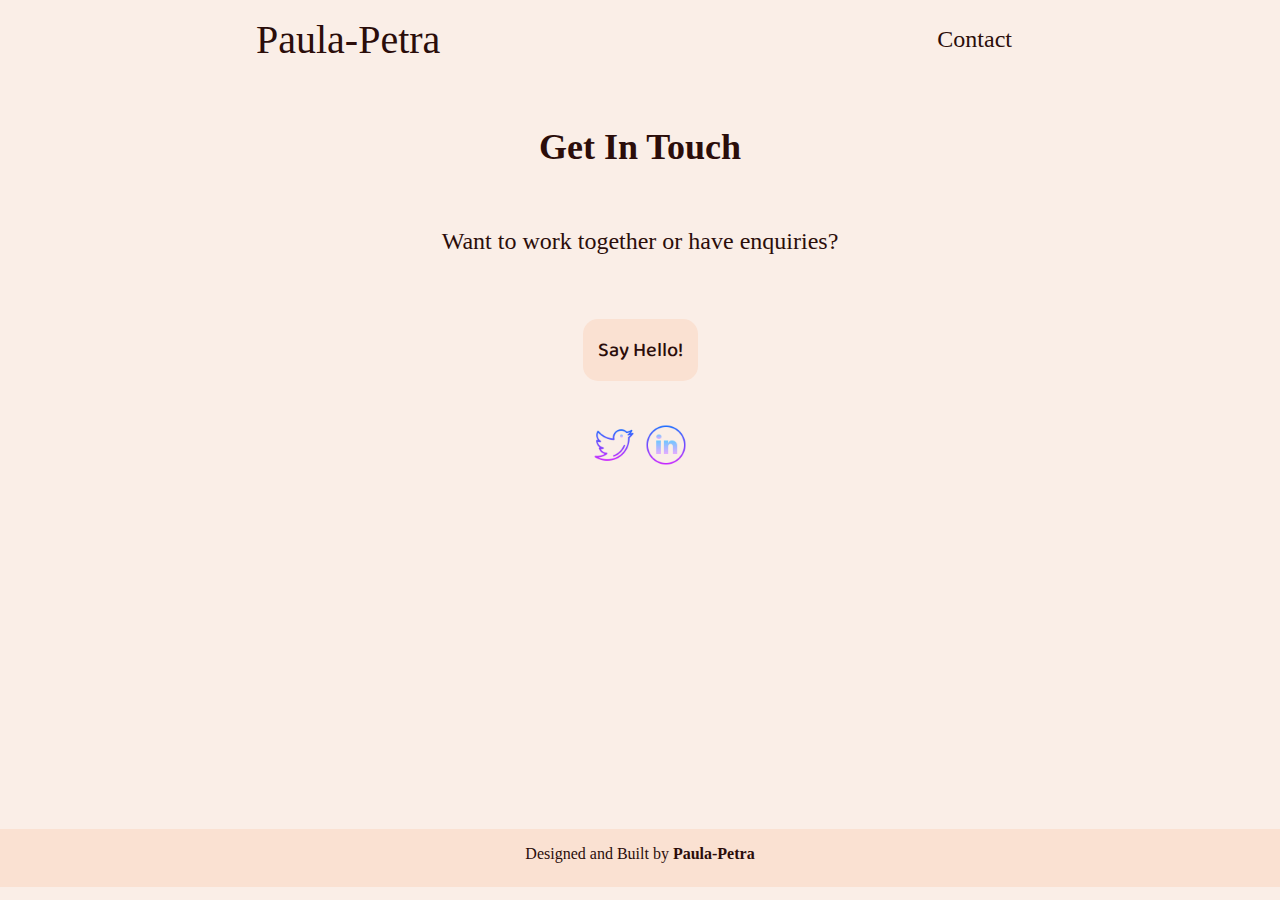
==== contact.html @ 1ee2133e "Add files via upload" ====
<!DOCTYPE html>
<html lang="en">
<head>
    <meta charset="UTF-8">
    <meta http-equiv="X-UA-Compatible" content="IE=edge">
    <meta name="viewport" content="width=device-width, initial-scale=1.0">
    <title>Contact - Paula-Petra</title>
    <link rel="preconnect" href="https://fonts.googleapis.com">
    <link rel="preconnect" href="https://fonts.gstatic.com" crossorigin>
    <link href="https://fonts.googleapis.com/css2?family=Rajdhani:wght@300;400&display=swap" rel="stylesheet">
    <link rel="preconnect" href="https://fonts.googleapis.com">
    <link rel="preconnect" href="https://fonts.gstatic.com" crossorigin>
    <link href="https://fonts.googleapis.com/css2?family=Baloo+2:wght@400;500&display=swap" rel="stylesheet">
    <link rel="stylesheet" href="style.css">
</head>
<body>

    <header id="pagetop">
        <nav>
            <h1><a href="index.html">Paula-Petra</a></h1>
            <ul>
                <li><a href="contact.html">Contact</a></li>
            </ul>
        </nav>
    </header>

    <div class="container">

        <section id="contactMe">
            <h2>Get In Touch</h2>
            <p>Want to work together or have enquiries?</p>
            <a href="mailto:paulapetrai@gmail.com" class="button" id="hello">Say Hello!</a>

            <div>
                <a class="socials" target="_blank" href="https://twitter.com/paulapetra_"><img src="imgs/icons8-twitter-64.png" alt=""></a>
                <a class="socials" target="_blank" href="https://www.linkedin.com/in/paula-petra-ikechukwu-11561a206/"><img src="imgs/icons8-linkedin-circled-64.png" alt=""></a>
            </div>
        </section>
    
    </div>

    <footer>Designed and Built by <b>Paula-Petra</b></footer>
    
</body>
</html>
---- style.css ----
*{
    margin: 0;
    color: #2b0d0a;
}

a{
    text-decoration: none;
}

body{
    background-color: #faeee7;
    display: flex;
    flex-direction: column;
    justify-content: center;
    align-items: center;
}

body .container{
    width: 60%;
    padding: 0 1.5em 1em;
    display: flex;
    flex-direction: column;
}

body .container >*{
    width: 100%;
}

header{
    position: fixed;
    width: 100%;
    top: 0;
    z-index: 3;
    display: flex;
    flex-direction: row;
    justify-content: center;
    background-color: #faeee7;
}

nav{
    width: 60%;
    display: flex;
    flex-direction: row;
    justify-content: space-between;
    padding: 1em 0 1.5em;
}

nav h1{
    font-size: 2.5em;
    font-weight: 500;
    transition-duration: 0.5s;
}

nav h1:hover{
    text-shadow: 0 0 4px #6e1913;
}

nav ul{
    display: flex;
    flex-direction: row;
    list-style: none;
    align-items: center;
    font-size: 1.5em;
}

nav ul li{
    margin: 0 0.5em;
    transition-duration: 0.5s;
}

nav ul li:hover{
    font-weight: bolder;
}

nav h1, nav ul li{
    cursor: pointer;
}

nav a{
    text-decoration: none;
}

section{
    width: 100%;
    margin-bottom: 3em;
}

#section1{
    display: flex;
    flex-direction: row;
    height: 80vh;
    margin-top: 90px;
}

.navSections{
    padding: 5em 0 0;
}

#info{
    width: 60%;
    display: flex;
    flex-direction: column;
    justify-content: center;
}

#info small{
    font-size: 1em;
}

#small{
    margin: 1em 0;
}

#info a img{
    width: 32px;
    height: 32px;
}

#img{
    display: flex;
    flex-direction: row;
    align-items: center;
    width: 40%;
}

#img img{
    width: 100%;
}

h2{
    font-size: 2.25em;
    margin: 1em 0;
}

#about p{
    margin: 0.75em 0;
    font-size: 1.125em;line-height: 2;
}

#about ul{
    display: flex;
    flex-direction: row;
    justify-content: space-between;
    list-style: circle;
}

#projects{
    display: flex;
    flex-direction: column;
}

#projects h2{
    margin-bottom: 16px;
}

#projects small{
    margin-bottom: 16px;
}

#featured{
    display: grid;
    gap: 10px;
    grid-template-columns: repeat(12, 1fr);
    align-items: center;
}

#projImg{
    grid-column: 1 / 8;
    grid-area: 1 / 1 / -1 / 7;
    position: relative;
    z-index: 1;
}

#projImg a img{
    width: 100%;
}

#projContent{
    height: 100%;
    display: flex;
    flex-direction: column;
    align-items: flex-end;
    grid-column: 7 / -1;
    position: relative;
    grid-area: 1 / 6 / -1 / -1;
}

h3{
    font-family: 'Baloo 2', cursive;
    font-size: 1.75em;
    margin: 0 0 1em;
}

#projContent a h3{
    transition-duration: 0.5s;
}

#projContent a h3:hover{
    text-shadow: 0 0 4px #6e1913;
}

#projContent p{
    background-color: rgba(250, 225, 210, 0.8);
    text-align: right;
    padding: 1em;
    font-size: 1.125em;
    position: relative;
    z-index: 2;
    border-radius: 10px;
}

#projContent ul{
    display: flex;
    flex-direction: row;
    align-items: flex-end;
    list-style: none;
    font-family: 'Rajdhani', sans-serif;
    margin: 0.75em 0;
}

#projContent ul li{
    margin-left: 1em;
}

#otherProj{
    display: flex;
    flex-direction: column;
    align-items: center;
}

#otherProj h3{
    margin: 4em 0 2em;
}

#projList{
    width: 100%;
    display: flex;
    flex-direction: row;
    gap: 20px;
    margin: 2em 0 4em;
}

#projList .projListContent{
    background-color: #fae1d2;
    width: calc(100%/3);
    height: auto;
    padding:2em 1em 1em;
    border-radius: 20px;
    transition-duration: 0.5s;
}

#projList .projListContent:hover{
    box-shadow: 2px 4px 10px #6e1913;
}

.projListContent div{
    width: 100%;
    margin: 0;
}

#git{
    display: flex;
    flex-direction: row;
    justify-content: flex-end;
    z-index: 1;
}

#git a img{
    width: 32px;
}

#projInfo h4{
    font-family: 'Baloo 2', cursive;
    font-size: 1.25em;
    margin: 0.75em 0 1em;
}

#projInfo ul{
    list-style: none;
    margin: 1.5em 0 1em;
    display: flex;
    flex-direction: row;
    justify-content: flex-end;
    font-family: 'Rajdhani', sans-serif;
}

.button{
    background-color: #fae1d2;
    padding: 0.75em;
    margin: 2em 0;
    border-radius: 15px;
    font-family: 'Baloo 2', cursive;
    font-weight: 500;
    transition-duration: 0.5s;
}

.button:hover{
    background-color: #2b0d0a;
    color: #fae1d2;
}

#services ul{
    list-style: none;
    padding: 0;
    margin-bottom: 3em;
}

#services ul li{
    font-size: 1.25em;
    margin: 0.75em 0;
}

#services div{
    display: flex;
    flex-direction: row;
    justify-content: center;
}

footer{
    width: 100%;
    padding: 1em 0 1.5em;
    background-color: #fae1d2;
    text-align: center;
}

#contactMe{
    margin-top: 90px;
    height: 75vh;
    display: flex;
    flex-direction: column;
    align-items: center;
}

#contactMe p{
    font-size: 1.5em;
    margin: 1em 0;
}

#hello{
    font-size: 1.25em;
}

.socials img{
    width: 48px;
    height: 48px;
}
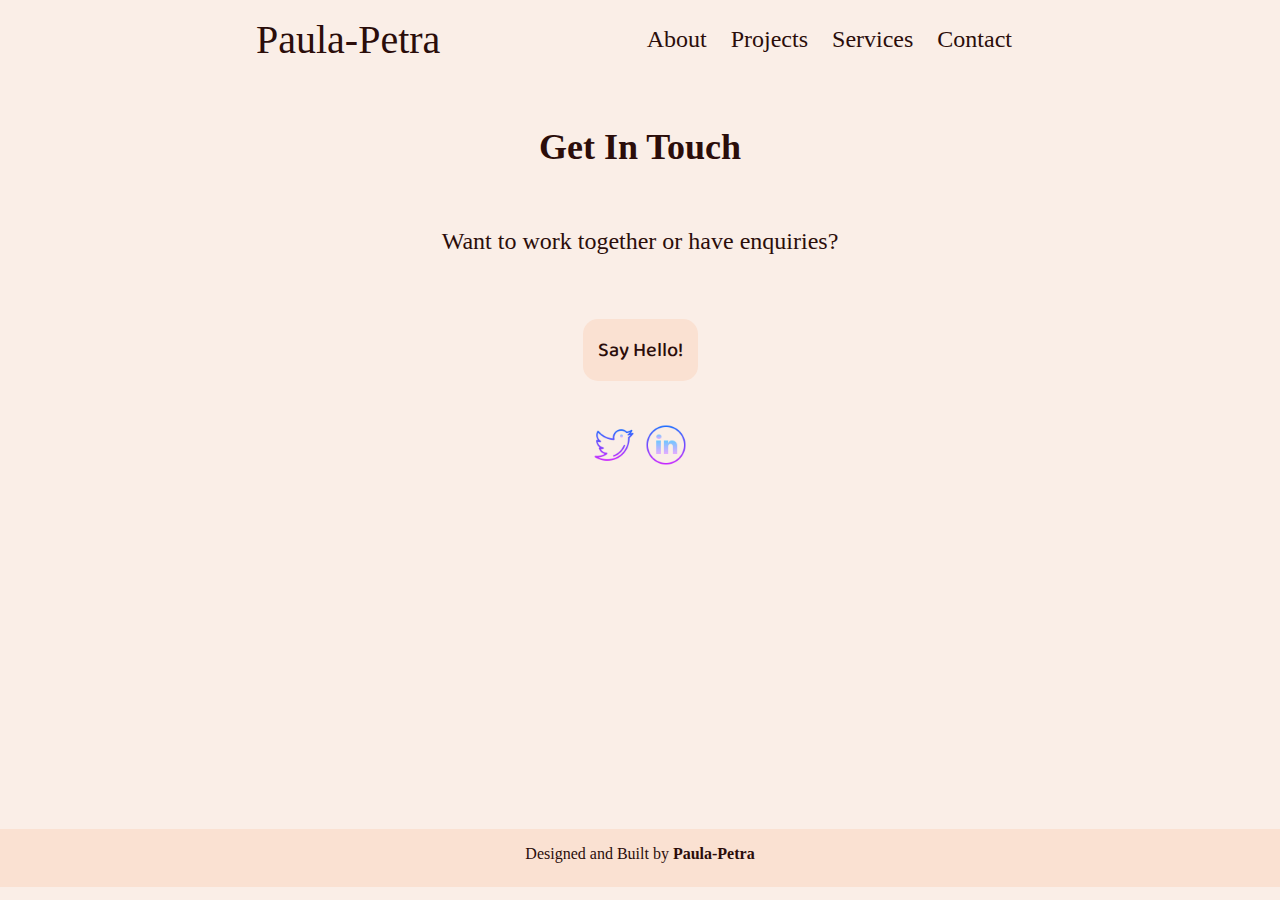
==== commit a0018661: "Add files via upload" ====
--- a/contact.html
+++ b/contact.html
@@ -17,10 +17,21 @@
 
     <header id="pagetop">
         <nav>
-            <h1><a href="index.html">Paula-Petra</a></h1>
-            <ul>
-                <li><a href="contact.html">Contact</a></li>
-            </ul>
+            <div>
+                <h1><a href="index.html">Paula-Petra</a></h1>
+            </div>
+            
+            <div class="menu">
+                <ul>
+                    <li id="home-btn"><a href="index.html">Home</a></li>
+                    <li id="about-btn"><a href="index.html#about">About</a></li>
+                    <li id="proj-btn"><a href="index.html#projects">Projects</a></li>
+                    <li id="services-btn"><a href="index.html#services">Services</a></li>
+                    <li id="contact-btn "><a href="contact.html ">Contact</a></li>
+                </ul>
+            </div>
+
+            <img class="open-menu" width="30" height="30" src="https://img.icons8.com/ios-glyphs/30/menu--v1.png" alt="menu--v1"/>
         </nav>
     </header>
 
@@ -42,4 +53,6 @@
     <footer>Designed and Built by <b>Paula-Petra</b></footer>
     
 </body>
+
+<script src="app.js"></script>
 </html>--- a/style.css
+++ b/style.css
@@ -3,6 +3,10 @@
     color: #2b0d0a;
 }
 
+html{
+    scroll-behavior: smooth;
+}
+
 a{
     text-decoration: none;
 }
@@ -16,7 +20,6 @@
 }
 
 body .container{
-    width: 60%;
     padding: 0 1.5em 1em;
     display: flex;
     flex-direction: column;
@@ -27,7 +30,6 @@
 }
 
 header{
-    position: fixed;
     width: 100%;
     top: 0;
     z-index: 3;
@@ -42,7 +44,12 @@
     display: flex;
     flex-direction: row;
     justify-content: space-between;
+    align-items: center;
     padding: 1em 0 1.5em;
+}
+
+nav img{
+    display: none;
 }
 
 nav h1{
@@ -76,8 +83,16 @@
     cursor: pointer;
 }
 
+nav ul li:first-child{
+    display: none;
+}
+
 nav a{
     text-decoration: none;
+}
+
+#home{
+    display: hidden;
 }
 
 section{
@@ -125,6 +140,7 @@
 
 #img img{
     width: 100%;
+    border-radius: 50%;
 }
 
 h2{
@@ -142,11 +158,13 @@
     flex-direction: row;
     justify-content: space-between;
     list-style: circle;
+    margin-bottom: 1em;
 }
 
 #projects{
     display: flex;
     flex-direction: column;
+    gap: 1.5em;
 }
 
 #projects h2{
@@ -157,25 +175,25 @@
     margin-bottom: 16px;
 }
 
-#featured{
+.featured{
     display: grid;
     gap: 10px;
     grid-template-columns: repeat(12, 1fr);
     align-items: center;
 }
 
-#projImg{
+.projImg a img{
+    width: 100%;
+}
+
+.leftImg .projImg{
     grid-column: 1 / 8;
     grid-area: 1 / 1 / -1 / 7;
     position: relative;
     z-index: 1;
 }
 
-#projImg a img{
-    width: 100%;
-}
-
-#projContent{
+.leftImg .projContent{
     height: 100%;
     display: flex;
     flex-direction: column;
@@ -185,23 +203,39 @@
     grid-area: 1 / 6 / -1 / -1;
 }
 
+.rightImg .projImg{
+    height: 100%;
+    display: flex;
+    flex-direction: column;
+    align-items: flex-end;
+    grid-column: 8 / -1;
+    position: relative;
+    grid-area: 1 / 7 / -1 / -1;
+}
+
+.rightImg .projContent{
+    grid-column: 1 / 9;
+    grid-area: 1 / 1 / -1 / 8;
+    position: relative;
+    z-index: 1;
+}
+
 h3{
     font-family: 'Baloo 2', cursive;
     font-size: 1.75em;
     margin: 0 0 1em;
 }
 
-#projContent a h3{
+.projContent a h3{
     transition-duration: 0.5s;
 }
 
-#projContent a h3:hover{
+.projContent a h3:hover{
     text-shadow: 0 0 4px #6e1913;
 }
 
-#projContent p{
+.projContent p{
     background-color: rgba(250, 225, 210, 0.8);
-    text-align: right;
     padding: 1em;
     font-size: 1.125em;
     position: relative;
@@ -209,7 +243,15 @@
     border-radius: 10px;
 }
 
-#projContent ul{
+.leftImg .projContent p{
+    text-align: right;
+}
+
+.rightImg .projContent p{
+    text-align: left;
+}
+
+.projContent ul{
     display: flex;
     flex-direction: row;
     align-items: flex-end;
@@ -218,7 +260,7 @@
     margin: 0.75em 0;
 }
 
-#projContent ul li{
+.projContent ul li{
     margin-left: 1em;
 }
 
@@ -343,4 +385,239 @@
 .socials img{
     width: 48px;
     height: 48px;
+}
+
+@media(max-width: 425px){
+    nav img, nav h1{
+        z-index: 5;
+    }
+
+    nav h1, .close-menu{
+        position: relative;
+    }
+
+    .open-menu{
+        display: block;
+    }
+
+    .menu{
+        display: block;
+        top: 100%;
+        left: -10px;
+        width: 100%;
+        height: 100vh;
+        position: fixed;
+        background-color: #faeee7;
+        transition: 0.3s;
+    }
+
+    .menu.open{
+        top: 0;
+    }
+
+    .menu ul{
+        display: flex;
+        flex-direction: column;
+        padding: 0;
+        margin-top: 100px;
+        line-height: 75px;
+        height: auto;
+    }
+
+    body{
+        width: 100%;
+        height: 100vh;
+        box-sizing: border-box;
+        justify-content: space-between;
+    }
+
+    nav{
+        width: 100%;
+        padding: 20px;
+        align-items: start;
+    }
+
+    nav ul li:first-child{
+        display: block;
+    }
+
+    nav h1{
+        font-size: 2em;
+        display: block;
+    }
+
+    h2{
+        font-size: 1.5em;
+        text-align: center;
+    }
+
+    #info small{
+        text-align: center;
+    }
+
+    #info a{
+        display: flex;
+        justify-content: center;
+    }
+
+    header{
+        max-width: 100%;
+    }
+
+    body .container{
+        padding: 0;
+    }
+
+    .container{
+        width: 100%;
+        align-items: center;
+    }
+
+    .navSections{
+        padding: 0;
+    }
+
+    .page-section{
+        display: flex;
+        flex-direction: column;
+        align-items: center;
+    }
+
+    #section1{
+        margin: 0;
+        height: auto;
+        flex-direction: column-reverse;
+    }
+
+    #contactMe{
+        width: 60%;
+    }
+
+    #contactMe p{
+        text-align: center;
+        font-size: 1.25em;
+    }
+
+    #about{
+        padding-bottom: 3em;
+    }
+
+    #about>*{
+        width: 60%;
+    }
+
+    #about p, #services ul li{
+        font-size: 1em;
+    }
+
+    #about ul{
+        display: grid;
+        grid-template-areas: 
+            'a b c'
+            'd e f';
+
+    }
+
+    #about ul li{
+        font-weight: bold;
+    }
+
+    #about a{
+        display: flex;
+        justify-content: center;
+    }
+
+    h3{
+        font-size: 1.25em;
+    }
+
+    #services{
+        height: 75vh;
+    }
+
+    #services ul{
+        text-align: center;
+    }
+
+    #projects{
+        box-sizing: border-box;
+        padding-bottom: 3em;
+    }
+
+    #projects>*{
+        width: 60%;
+    }
+
+    .projImg{
+        width: 100%;
+        display: flex;
+    }
+
+    .featured{
+        display: flex;
+        flex-direction: column-reverse;
+    }
+
+    .featured .projContent{
+        align-items: flex-start;
+        width: 100%;
+    }
+
+    .projContent small{
+        display: none;
+    }
+
+    .projContent ul{
+        width: 100%;
+        padding: 0;
+        display: grid;
+        grid-template-areas: 
+            'a b c'
+            'd e f';
+    }
+
+    .leftImg .projContent p, .rightImg .projContent p{
+        text-align: center;
+        font-size: 1em;
+    }
+
+    .projImg a img{
+        border-radius: 10px;
+    }
+
+    .leftImg{
+        margin-bottom: 3em;
+    }
+
+    .otherProg h3{
+        margin: 1em 0 1em;
+    }
+
+    #projList{
+        flex-direction: column;
+        align-items: center;
+    }
+
+    #projList .projListContent{
+        width: 100%;
+        text-align: center;
+    }
+
+    #projInfo h4{
+        font-size: 1em;
+    }
+}
+
+@media(min-width: 426px){
+    nav img{
+        display: none;
+    }
+
+    header{
+        position: fixed;
+    }
+
+    body .container{
+        width: 60%;
+    }
 }